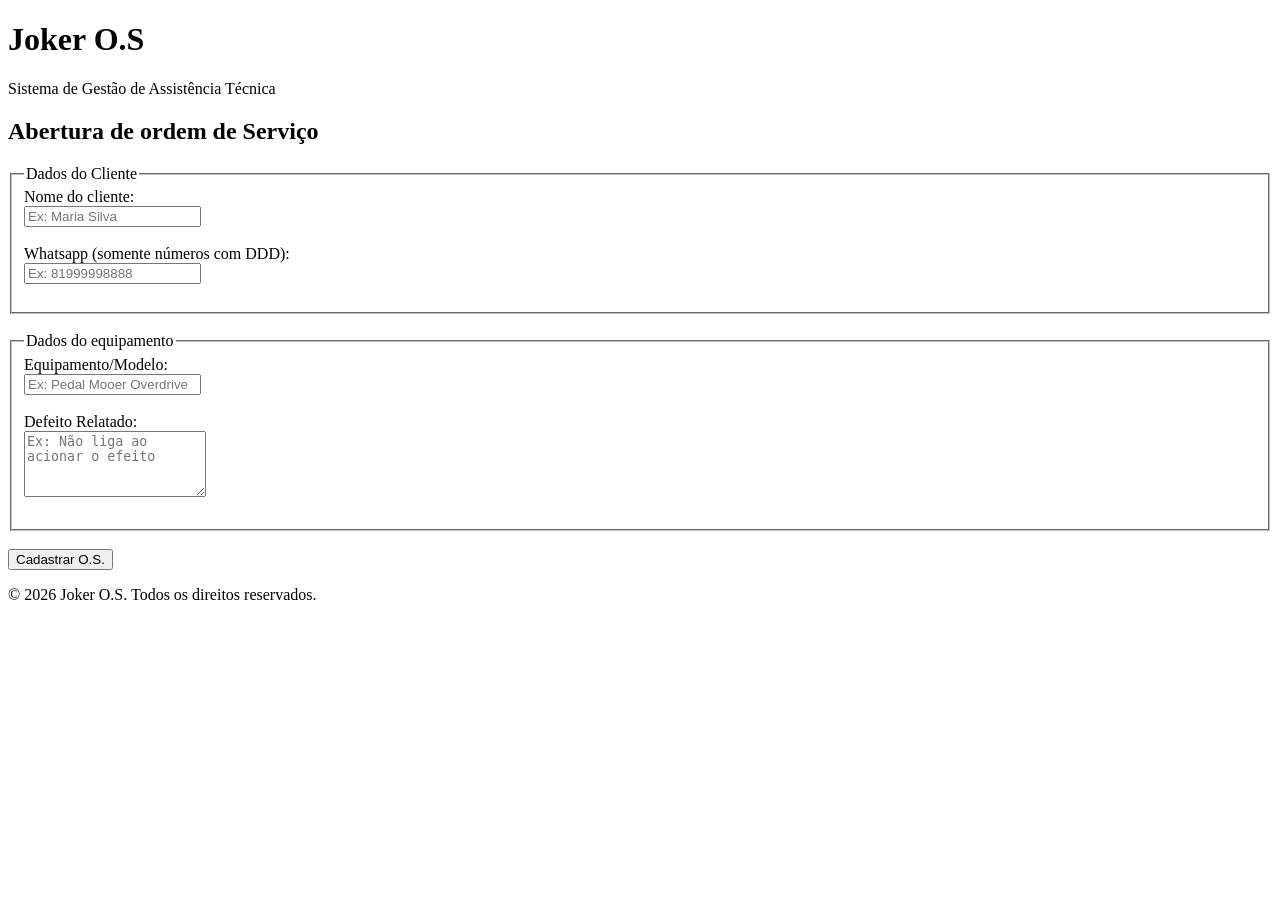
==== fase_1_fundacao/index.html @ 44f41189 "feat: estrutura  HTML base da tela de ordem de serviço" ====
<!DOCTYPE html>
<html lang="pt-br">

<head>
    <meta charset="UTF-8">
    <meta name="viewport" content="width=device-width, initial-scale=1.0">
    <title>Joker O.S - Nova Ordem de Serviço</title>
</head>

<body>
    <header>
        <h1>Joker O.S</h1>
        <p>Sistema de Gestão de Assistência Técnica</p>
    </header>

    <main>
        <section>
            <h2>Abertura de ordem de Serviço</h2>

            <form id="form-os">
                <!-- Dados do cliente -->
                <fieldset>
                    <legend>Dados do Cliente</legend>

                    <label for="cliente-nome">Nome do cliente:</label><br>
                    <input type="text" id="cliente-nome" name="clienteNome" required
                        placeholder="Ex: Maria Silva"><br><br>

                    <label for="cliente-whatsapp">Whatsapp (somente números com DDD):</label><br>
                    <input type="tel" id="cliente-whatsapp" name="clienteWhatsapp" required maxlength="11"
                        pattern="[0-9]{11}" title="Digite 11 numeros (DDD + Número, ex: 8199998888)"
                        placeholder="Ex: 81999998888"><br><br>
                </fieldset>

                <br>

                <!-- Dados do Equipamento-->
                <fieldset>
                    <legend>Dados do equipamento</legend>

                    <label for="equipamento">Equipamento/Modelo:</label><br>
                    <input type="text" id="equipamento" name="equipamento" required
                        placeholder="Ex: Pedal Mooer Overdrive"><br><br>

                    <label for="defeito-relatado">Defeito Relatado:</label><br>
                    <textarea id="defeito-relatado" name="defeitoRelatado" rows="4"
                        placeholder="Ex: Não liga ao acionar o efeito"></textarea><br><br>
                </fieldset>

                <br>

                <button type="submit">Cadastrar O.S.</button>
            </form>
        </section>
    </main>

    <footer>
        <p>&copy; 2026 Joker O.S. Todos os direitos reservados.</p>
    </footer>
</body>

</html>
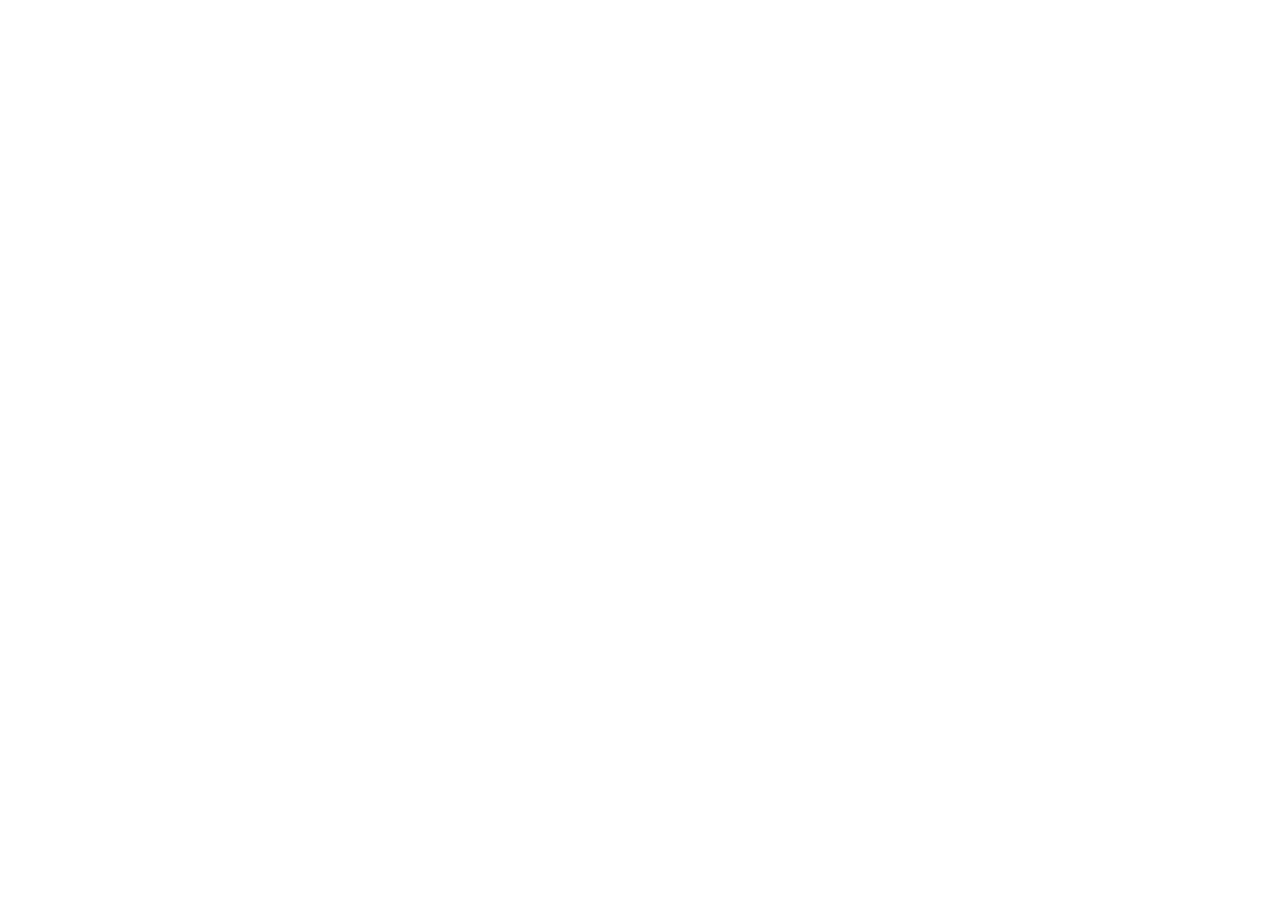
==== commit 84e232b8: "feat: adicionando navegacao entre os-abertas e nova-os com estilizacao css" ====
--- a/fase_1_fundacao/index.html
+++ b/fase_1_fundacao/index.html
@@ -4,59 +4,11 @@
 <head>
     <meta charset="UTF-8">
     <meta name="viewport" content="width=device-width, initial-scale=1.0">
-    <title>Joker O.S - Nova Ordem de Serviço</title>
+    <title>Dashboard</title>
 </head>
 
 <body>
-    <header>
-        <h1>Joker O.S</h1>
-        <p>Sistema de Gestão de Assistência Técnica</p>
-    </header>
 
-    <main>
-        <section>
-            <h2>Abertura de ordem de Serviço</h2>
-
-            <form id="form-os">
-                <!-- Dados do cliente -->
-                <fieldset>
-                    <legend>Dados do Cliente</legend>
-
-                    <label for="cliente-nome">Nome do cliente:</label><br>
-                    <input type="text" id="cliente-nome" name="clienteNome" required
-                        placeholder="Ex: Maria Silva"><br><br>
-
-                    <label for="cliente-whatsapp">Whatsapp (somente números com DDD):</label><br>
-                    <input type="tel" id="cliente-whatsapp" name="clienteWhatsapp" required maxlength="11"
-                        pattern="[0-9]{11}" title="Digite 11 numeros (DDD + Número, ex: 8199998888)"
-                        placeholder="Ex: 81999998888"><br><br>
-                </fieldset>
-
-                <br>
-
-                <!-- Dados do Equipamento-->
-                <fieldset>
-                    <legend>Dados do equipamento</legend>
-
-                    <label for="equipamento">Equipamento/Modelo:</label><br>
-                    <input type="text" id="equipamento" name="equipamento" required
-                        placeholder="Ex: Pedal Mooer Overdrive"><br><br>
-
-                    <label for="defeito-relatado">Defeito Relatado:</label><br>
-                    <textarea id="defeito-relatado" name="defeitoRelatado" rows="4"
-                        placeholder="Ex: Não liga ao acionar o efeito"></textarea><br><br>
-                </fieldset>
-
-                <br>
-
-                <button type="submit">Cadastrar O.S.</button>
-            </form>
-        </section>
-    </main>
-
-    <footer>
-        <p>&copy; 2026 Joker O.S. Todos os direitos reservados.</p>
-    </footer>
 </body>
 
 </html>
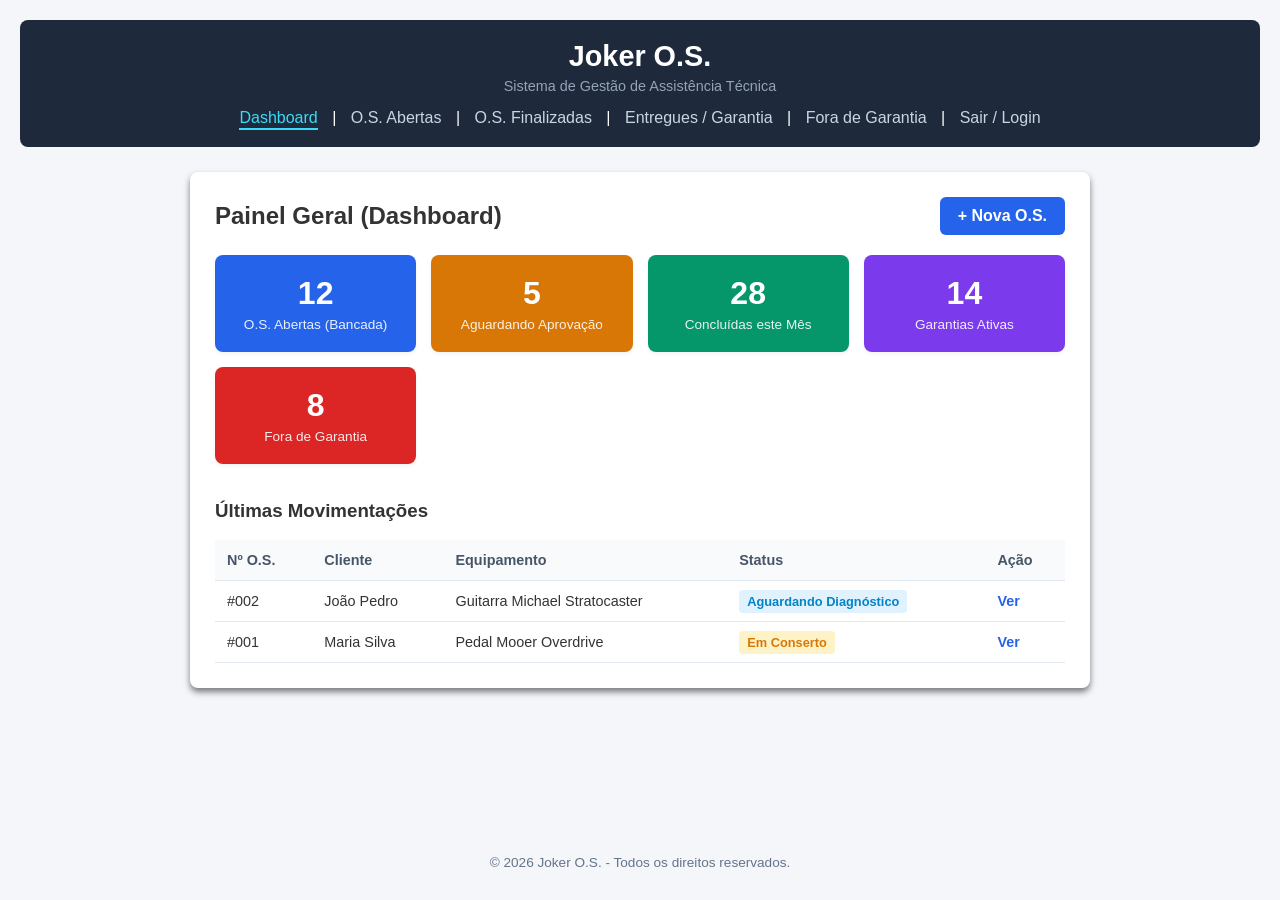
==== commit 94842c07: "feat: Adicionando dashboard completo, página fora da garantiae card de métricas" ====
--- a/fase_1_fundacao/index.html
+++ b/fase_1_fundacao/index.html
@@ -4,11 +4,102 @@
 <head>
     <meta charset="UTF-8">
     <meta name="viewport" content="width=device-width, initial-scale=1.0">
-    <title>Dashboard</title>
+    <title>O.s Dashboard</title>
+    <link rel="stylesheet" href="style.css">
 </head>
 
 <body>
 
+    <header>
+        <h1>Joker O.S.</h1>
+        <p>Sistema de Gestão de Assistência Técnica</p>
+
+        <nav>
+            <a href="index.html" class="ativo">Dashboard</a> |
+            <a href="os-abertas.html">O.S. Abertas</a> |
+            <a href="#">O.S. Finalizadas</a> |
+            <a href="#">Entregues / Garantia</a> |
+            <a href="fora-garantia.html">Fora de Garantia</a> |
+            <a href="login.html">Sair / Login</a>
+        </nav>
+    </header>
+
+    <main>
+        <section class="topo-acoes">
+            <h2>Painel Geral (Dashboard)</h2>
+            <a href="nova-os.html" class="btn-primario">+ Nova O.S.</a>
+        </section>
+
+        <!-- Cards de Métricas -->
+        <section class="cards-grid">
+            <div class="card card-azul">
+                <h3>12</h3>
+                <p>O.S. Abertas (Bancada)</p>
+            </div>
+
+            <div class="card card-amarelo">
+                <h3>5</h3>
+                <p>Aguardando Aprovação</p>
+            </div>
+
+            <div class="card card-verde">
+                <h3>28</h3>
+                <p>Concluídas este Mês</p>
+            </div>
+
+            <div class="card card-roxo">
+                <h3>14</h3>
+                <p>Garantias Ativas</p>
+            </div>
+
+            <div class="card card-vermelho">
+                <h3>8</h3>
+                <p>Fora de Garantia</p>
+            </div>
+        </section>
+
+        <br><br>
+
+        <!-- Resumo de Atividades Recentes -->
+        <section>
+            <h3>Últimas Movimentações</h3>
+            <br>
+            <div class="tabela-container">
+                <table>
+                    <thead>
+                        <tr>
+                            <th>Nº O.S.</th>
+                            <th>Cliente</th>
+                            <th>Equipamento</th>
+                            <th>Status</th>
+                            <th>Ação</th>
+                        </tr>
+                    </thead>
+                    <tbody>
+                        <tr>
+                            <td>#002</td>
+                            <td>João Pedro</td>
+                            <td>Guitarra Michael Stratocaster</td>
+                            <td><span class="status aguardando">Aguardando Diagnóstico</span></td>
+                            <td><a href="#" class="btn-tabela">Ver</a></td>
+                        </tr>
+                        <tr>
+                            <td>#001</td>
+                            <td>Maria Silva</td>
+                            <td>Pedal Mooer Overdrive</td>
+                            <td><span class="status em-conserto">Em Conserto</span></td>
+                            <td><a href="#" class="btn-tabela">Ver</a></td>
+                        </tr>
+                    </tbody>
+                </table>
+            </div>
+        </section>
+    </main>
+
+    <footer>
+        <p>&copy; 2026 Joker O.S. - Todos os direitos reservados.</p>
+    </footer>
+
 </body>
 
 </html>
--- a/fase_1_fundacao/style.css
+++ b/fase_1_fundacao/style.css
@@ -0,0 +1,262 @@
+/* Reset básico e fontes */
+* {
+    margin: 0;
+    padding: 0;
+    box-sizing: border-box;
+    font-family: 'Segoe UI', Tahoma, Geneva, Verdana, sans-serif;
+}
+
+body {
+    background-color: #f4f6f9;
+    color: #333;
+    padding: 20px;
+    display: flex;
+    flex-direction: column;
+    min-height: 100vh;
+}
+
+/* Cabeçalho e Menu Central */
+header {
+    background-color: #1e293b;
+    color: #fff;
+    padding: 20px;
+    border-radius: 8px;
+    margin-bottom: 25px;
+    text-align: center;
+}
+
+header h1 {
+    font-size: 1.8rem;
+    margin-bottom: 5px;
+}
+
+header p {
+    font-size: 0.9rem;
+    color: #94a3b8;
+    margin-bottom: 15px;
+}
+
+nav a {
+    color: #cbd5e1;
+    text-decoration: none;
+    margin: 0 10px;
+    font-weight: 500;
+    transition: color 0.2s;
+}
+
+nav a.ativo,
+nav a:hover {
+    color: #38dbf8;
+    border-bottom: 2px solid #38dbf8;
+    padding-bottom: 2px;
+}
+
+/* Conteudo Principal */
+main {
+    max-width: 900px;
+    margin: 0 auto;
+    width: 100%;
+    background: #fff;
+    padding: 25px;
+    border-radius: 8px;
+    box-shadow: 0 4px 6px rgba(0, 0, 0, 0.5);
+}
+
+.topo-acoes {
+    display: flex;
+    justify-content: space-between;
+    align-items: center;
+    margin-bottom: 20px;
+}
+
+.btn-primario {
+    background-color: #2563eb;
+    color: white;
+    padding: 10px 18px;
+    text-decoration: none;
+    border-radius: 6px;
+    font-weight: 600;
+    transition: background-color 0.2s;
+}
+
+.btn-primario:hover {
+    background-color: #1d4ed8;
+}
+
+/* Barra de Pesquisa */
+.filtro-busca input {
+    width: 100%;
+    padding: 12px;
+    border: 1px solid #cbd5e1;
+    border-radius: 6px;
+    margin-bottom: 20px;
+    font-size: 0.95rem;
+    outline: none;
+}
+
+.filtro-busca input:focus {
+    border-color: #2563eb;
+}
+
+/* Tabela de O.S. */
+.tabela-container {
+    overflow-x: auto;
+}
+
+table {
+    width: 100%;
+    border-collapse: collapse;
+    text-align: left;
+}
+
+th,
+td {
+    padding: 12px;
+    border-bottom: 1px solid #e2e8f0;
+    font-size: 0.9rem;
+}
+
+th {
+    background-color: #f8fafc;
+    color: #475569;
+}
+
+.status {
+    padding: 4px 8px;
+    border-radius: 4px;
+    font-size: 0.8rem;
+    font-weight: 600;
+}
+
+.status.em-conserto {
+    background-color: #fef3c7;
+    color: #d97706;
+}
+
+.status.aguardando {
+    background-color: #e0f2fe;
+    color: #0284c7;
+}
+
+.btn-tabela {
+    color: #2563eb;
+    text-decoration: none;
+    font-weight: 600;
+}
+
+/* Formulário de Nova O.S. (nova-os.html) */
+fieldset {
+    border: 1px solid #cbd5e1;
+    border-radius: 6px;
+    padding: 15px;
+    margin-bottom: 20px;
+}
+
+legend {
+    font-weight: 600;
+    color: #2563eb;
+    padding: 0 8px;
+}
+
+label {
+    display: block;
+    font-size: 0.9rem;
+    font-weight: 500;
+    margin-bottom: 5px;
+    color: #475569;
+}
+
+input[type="text"],
+input[type="tel"],
+textarea {
+    width: 100%;
+    padding: 10px;
+    border: 1px solid #cbd5e1;
+    border-radius: 4px;
+    font-size: 0.95rem;
+    outline: none;
+}
+
+input:focus,
+textarea:focus {
+    border-color: #2563eb;
+}
+
+button[type="submit"] {
+    width: 100%;
+    background-color: #2563eb;
+    color: #fff;
+    border: none;
+    padding: 12px;
+    font-weight: 600;
+    border-radius: 6px;
+    cursor: pointer;
+    font-size: 1rem;
+}
+
+button[type="submit"]:hover {
+    background-color: #1d4ed8;
+}
+
+/* Rodapé */
+footer {
+    margin-top: auto;
+    text-align: center;
+    padding: 20px 0 10px;
+    font-size: 0.85rem;
+    color: #64748b;
+}
+
+/* Estilos Exclusivos do Dashboard (Cards) */
+.cards-grid {
+    display: grid;
+    grid-template-columns: repeat(auto-fit, minmax(180px, 1fr));
+    gap: 15px;
+    margin-top: 10px;
+}
+
+.card {
+    padding: 20px;
+    border-radius: 8px;
+    color: #fff;
+    text-align: center;
+    box-shadow: 0 2px 4px rgba(0, 0, 0, 0.05);
+}
+
+.card h3 {
+    font-size: 2rem;
+    margin-bottom: 5px;
+}
+
+.card p {
+    font-size: 0.85rem;
+    font-weight: 500;
+    opacity: 0.9;
+}
+
+/* Cores dos Cards */
+.card-azul {
+    background-color: #2563eb;
+}
+
+.card-amarelo {
+    background-color: #d97706;
+}
+
+.card-verde {
+    background-color: #059669;
+}
+
+.card-roxo {
+    background-color: #7c3aed;
+}
+
+.card-vermelho {
+    background-color: #dc2626;
+}
+
+
+.status.expirado {
+    background-color: #fee2e2;
+    color: #991b1b;
+}
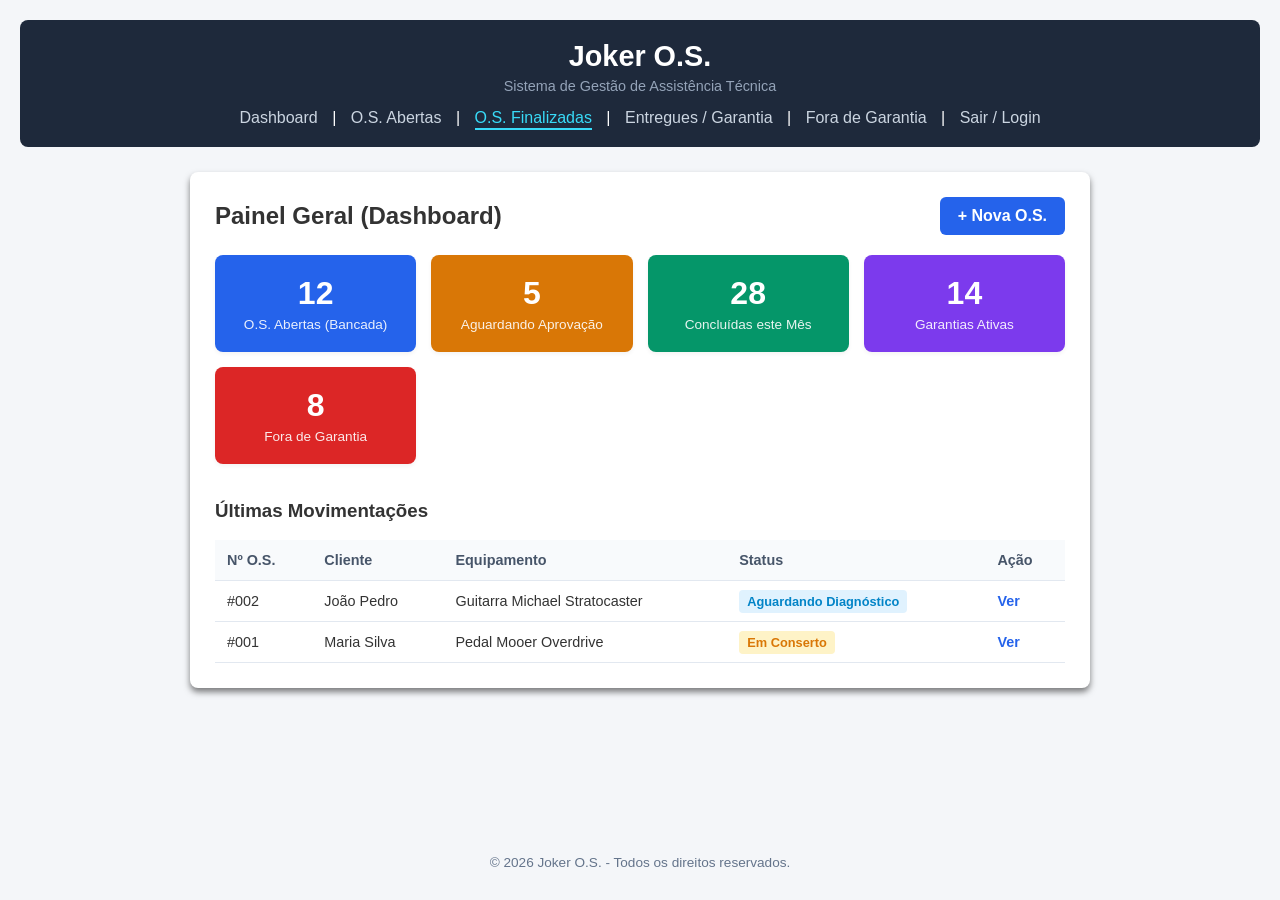
==== commit 37bc9220: "feat: adiciona paginas de os finalizadas e garantia ativa, e atualiza navegacao" ====
--- a/fase_1_fundacao/index.html
+++ b/fase_1_fundacao/index.html
@@ -14,11 +14,11 @@
         <h1>Joker O.S.</h1>
         <p>Sistema de Gestão de Assistência Técnica</p>
 
-        <nav>
-            <a href="index.html" class="ativo">Dashboard</a> |
-            <a href="os-abertas.html">O.S. Abertas</a> |
-            <a href="#">O.S. Finalizadas</a> |
-            <a href="#">Entregues / Garantia</a> |
+         <nav>
+            <a href="index.html">Dashboard</a> | 
+            <a href="os-abertas.html">O.S. Abertas</a> | 
+            <a href="os-finalizadas.html" class="ativo">O.S. Finalizadas</a> | 
+            <a href="garantia.html">Entregues / Garantia</a> |
             <a href="fora-garantia.html">Fora de Garantia</a> |
             <a href="login.html">Sair / Login</a>
         </nav>
--- a/fase_1_fundacao/style.css
+++ b/fase_1_fundacao/style.css
@@ -259,4 +259,96 @@
 .status.expirado {
     background-color: #fee2e2;
     color: #991b1b;
+}
+
+.status.concluido {
+    background-color: #d1fae5;
+    color: #065f46;
+}
+
+/* Estilos Específicos para Login e Cadastro */
+.body-login {
+  background-color: #0f172a;
+  display: flex;
+  justify-content: center;
+  align-items: center;
+  min-height: 100vh;
+}
+
+.container-login {
+  max-width: 400px;
+  width: 100%;
+  background: #ffffff;
+  padding: 30px;
+  border-radius: 12px;
+  box-shadow: 0 10px 25px rgba(0,0,0,0.2);
+}
+
+.cabecalho-login {
+  text-align: center;
+  margin-bottom: 25px;
+}
+
+.cabecalho-login h1 {
+  color: #1e293b;
+  font-size: 2rem;
+}
+
+.cabecalho-login p {
+  color: #64748b;
+  font-size: 0.9rem;
+}
+
+.campo-grupo {
+  margin-bottom: 18px;
+}
+
+.campo-grupo label {
+  display: block;
+  font-size: 0.85rem;
+  font-weight: 600;
+  margin-bottom: 6px;
+  color: #334155;
+}
+
+.campo-grupo input, 
+.campo-grupo select {
+  width: 100%;
+  padding: 11px;
+  border: 1px solid #cbd5e1;
+  border-radius: 6px;
+  font-size: 0.95rem;
+  outline: none;
+  background-color: #f8fafc;
+}
+
+.campo-grupo input:focus, 
+.campo-grupo select:focus {
+  border-color: #2563eb;
+  background-color: #fff;
+}
+
+.btn-bloco {
+  width: 100%;
+  margin-top: 10px;
+  cursor: pointer;
+  border: none;
+  font-size: 1rem;
+}
+
+.rodape-card-login {
+  text-align: center;
+  margin-top: 20px;
+  font-size: 0.85rem;
+  color: #64748b;
+}
+
+.rodape-card-login a {
+  color: #2563eb;
+  font-weight: 600;
+  text-decoration: none;
+}
+
+.rodape-card-login a:hover {
+  text-decoration: underline;
 }
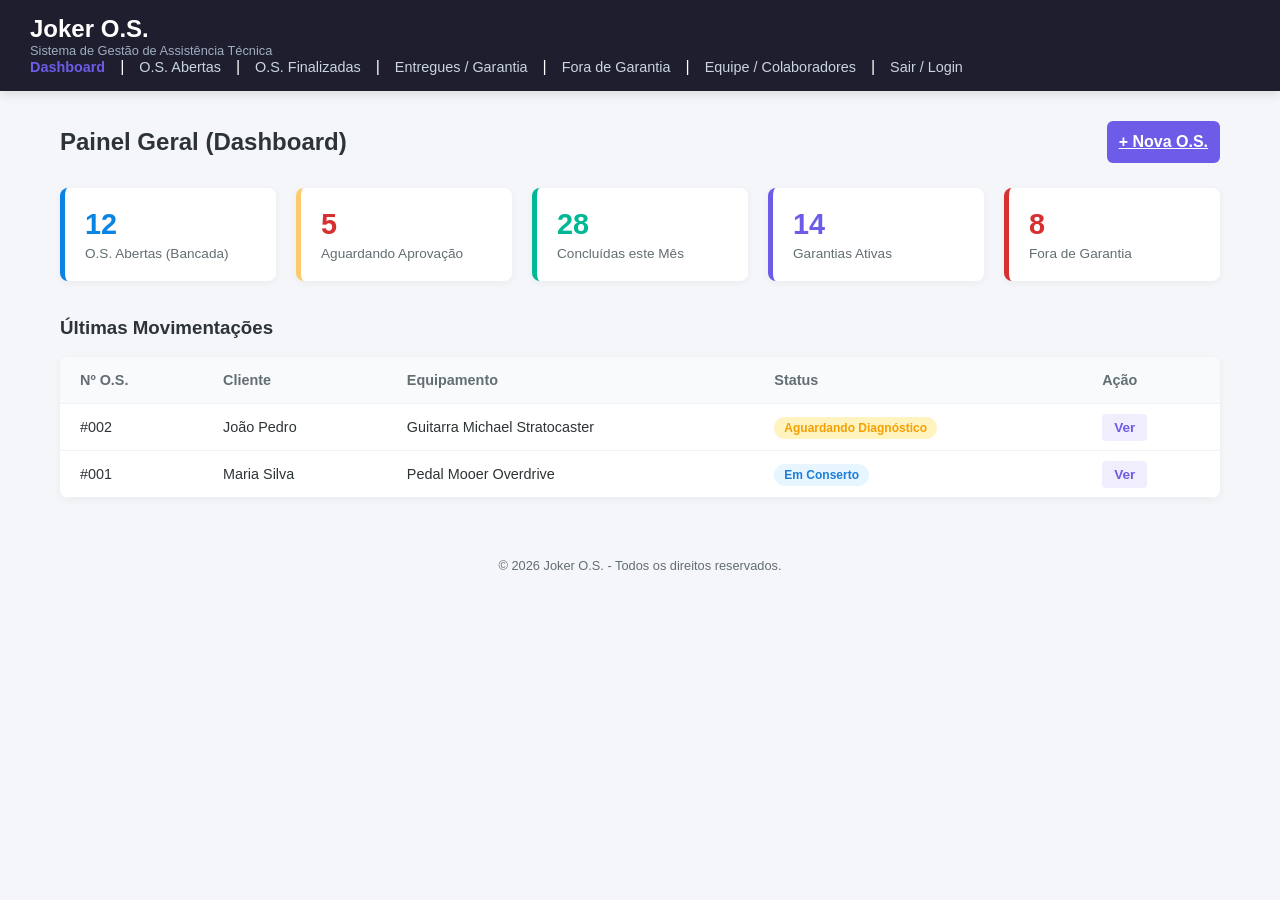
==== commit bd46ecaa: "feat/refactor: reorganiza arquitetura JS em arquivos externos e adiciona README completo" ====
--- a/fase_1_fundacao/index.html
+++ b/fase_1_fundacao/index.html
@@ -5,7 +5,7 @@
     <meta charset="UTF-8">
     <meta name="viewport" content="width=device-width, initial-scale=1.0">
     <title>O.s Dashboard</title>
-    <link rel="stylesheet" href="style.css">
+    <link rel="stylesheet" href="css/style.css">
 </head>
 
 <body>
@@ -14,12 +14,13 @@
         <h1>Joker O.S.</h1>
         <p>Sistema de Gestão de Assistência Técnica</p>
 
-         <nav>
-            <a href="index.html">Dashboard</a> | 
-            <a href="os-abertas.html">O.S. Abertas</a> | 
-            <a href="os-finalizadas.html" class="ativo">O.S. Finalizadas</a> | 
+        <nav>
+            <a href="index.html" class="ativo">Dashboard</a> |
+            <a href="os-abertas.html">O.S. Abertas</a> |
+            <a href="os-finalizadas.html">O.S. Finalizadas</a> |
             <a href="garantia.html">Entregues / Garantia</a> |
             <a href="fora-garantia.html">Fora de Garantia</a> |
+            <a href="equipe.html">Equipe / Colaboradores</a> |
             <a href="login.html">Sair / Login</a>
         </nav>
     </header>
@@ -81,14 +82,14 @@
                             <td>João Pedro</td>
                             <td>Guitarra Michael Stratocaster</td>
                             <td><span class="status aguardando">Aguardando Diagnóstico</span></td>
-                            <td><a href="#" class="btn-tabela">Ver</a></td>
+                            <td><a href="detalhes-os.html" class="btn-tabela">Ver</a></td>
                         </tr>
                         <tr>
                             <td>#001</td>
                             <td>Maria Silva</td>
                             <td>Pedal Mooer Overdrive</td>
                             <td><span class="status em-conserto">Em Conserto</span></td>
-                            <td><a href="#" class="btn-tabela">Ver</a></td>
+                            <td><a href="detalhes-os.html" class="btn-tabela">Ver</a></td>
                         </tr>
                     </tbody>
                 </table>
--- a/fase_1_fundacao/css/style.css
+++ b/fase_1_fundacao/css/style.css
@@ -0,0 +1,503 @@
+/* ==============================
+   1. RESET E VARIÁVEIS GLOBAIS
+   ============================== */
+
+* {
+    margin: 0;
+    padding: 0;
+    box-sizing: border-box;
+    font-family: 'Segoe UI', 'Segoe UI', Tahoma, Geneva, Verdana, sans-serif;
+}
+
+:root {
+    --primary: #1e1e2f;
+    /* Cor principal escura (Sidebar/Header) */
+    --accent: #6c5ce7;
+    /* Cor do Joker OS (Roxo/Destaque) */
+    --bg: #f4f6f9;
+    /* Fundo geral */
+    --card-bg: #ffffff;
+    /* Fundo de cards e containers */
+    --text: #2d3436;
+    /* Texto principal */
+    --text-muted: #636e72;
+    /* Texto secundário */
+    --success: #00b894;
+    /* Status: Concluído / Verde */
+    --warning: #fdcb6e;
+    /* Status: Em andamento / Amarelo */
+    --danger: #d63031;
+    /* Status: Sem conserto / Vermelho */
+}
+
+body {
+    background-color: var(--bg);
+    color: var(--text);
+    min-height: 100vh;
+}
+
+/* ===================
+   2. TELA DE LOGIN
+   ===================*/
+
+.body-login {
+    display: flex;
+    justify-content: center;
+    align-items: center;
+    min-height: 100vh;
+    background: linear-gradient(135deg, var(--primary) 0%, #0f0c20 100%);
+    padding: 20px;
+}
+
+.container-login {
+    background-color: var(--card-bg);
+    width: 100%;
+    max-width: 400px;
+    padding: 40px 30px;
+    border-radius: 12px;
+    box-shadow: 0 10px 25px rgba(0, 0, 0, 0.3);
+}
+
+.cabecalho-login {
+    text-align: center;
+    margin-bottom: 30px;
+}
+
+.cabecalho-login h1 {
+    color: var(--accent);
+    font-size: 2rem;
+    font-weight: 700;
+    margin-bottom: 8px;
+    letter-spacing: 1px;
+}
+
+.cabecalho-login p {
+    color: var(--text-muted);
+    font-size: 0.9rem;
+}
+
+.campo-grupo {
+    margin-bottom: 20px;
+    display: flex;
+    flex-direction: column;
+}
+
+.campo-grupo label {
+    font-size: 0.85rem;
+    font-weight: 600;
+    margin-bottom: 8px;
+    color: var(--text);
+}
+
+.campo-grupo input {
+    padding: 12px 15px;
+    border: 1px solid #ddd;
+    border-radius: 6px;
+    font-size: 0.95rem;
+    outline: none;
+    transition: border-color 0.3s ease, box-shadow 0.3s ease;
+}
+
+.campo-grupo input:focus {
+    border-color: var(--accent);
+    box-shadow: 0 0 0 3px rgba(108, 92, 231, 0.2);
+}
+
+.btn-primario {
+    background-color: var(--accent);
+    color: #ffffff;
+    padding: 12px;
+    border: none;
+    border-radius: 6px;
+    font-size: 1rem;
+    font-weight: 600;
+    cursor: pointer;
+    transition: background-color 0.3s ease, transform 0.1s ease;
+}
+
+.btn-primario:hover {
+    background-color: #5b4bc4;
+}
+
+.btn-primario:active {
+    transform: scale(0.98);
+}
+
+.btn-bloco {
+    width: 100%;
+    margin-top: 10px;
+}
+
+.rodape-card-login {
+    margin-top: 25px;
+    text-align: center;
+    font-size: 0.85rem;
+    color: var(--text-muted);
+}
+
+.rodape-card-login a {
+    color: var(--accent);
+    text-decoration: none;
+    font-weight: 600;
+}
+
+.rodape-card-login a:hover {
+    text-decoration: underline;
+}
+
+
+/* ============================
+   3. DASHBOARD E LAYOUT BASE 
+   ============================*/
+header {
+    background-color: var(--primary);
+    color: #fff;
+    padding: 15px 30px;
+    box-shadow: 0 4px 10px rgba(0, 0, 0, 0.1);
+}
+
+.header-content {
+    max-width: 1200px;
+    margin: 0 auto;
+    display: flex;
+    justify-content: space-between;
+    align-items: center;
+    flex-wrap: wrap;
+    gap: 15px;
+}
+
+header h1 {
+    font-size: 1.5rem;
+    color: #fff;
+}
+
+header p {
+    font-size: 0.8rem;
+    color: #a0aec0;
+}
+
+nav {
+    display: flex;
+    gap: 15px;
+    align-items: center;
+}
+
+nav a {
+    color: #cbd5e0;
+    text-decoration: none;
+    font-size: 0.9rem;
+    font-weight: 500;
+    transition: color 0.2s ease;
+}
+
+nav a:hover,
+nav a.ativo {
+    color: var(--accent);
+    font-weight: 600;
+}
+
+nav .btn-sair {
+    background: rgba(255, 255, 255, 0.1);
+    padding: 6px 12px;
+    border-radius: 4px;
+}
+
+main {
+    max-width: 1200px;
+    margin: 30px auto;
+    padding: 0 20px;
+}
+
+.topo-acoes {
+    display: flex;
+    justify-content: space-between;
+    align-items: center;
+    margin-bottom: 25px;
+}
+
+/* Grids e Cards de Métricas */
+.cards-grid {
+    display: grid;
+    grid-template-columns: repeat(auto-fit, minmax(200px, 1fr));
+    gap: 20px;
+}
+
+.card {
+    background: var(--card-bg);
+    padding: 20px;
+    border-radius: 8px;
+    box-shadow: 0 2px 8px rgba(0, 0, 0, 0.05);
+    border-left: 5px solid var(--accent);
+}
+
+.card h3 {
+    font-size: 1.8rem;
+    margin-bottom: 5px;
+}
+
+.card p {
+    font-size: 0.85rem;
+    color: var(--text-muted);
+}
+
+.card-azul {
+    border-left-color: #0984e3;
+}
+
+.card-azul h3 {
+    color: #0984e3;
+}
+
+.card-amarelo {
+    border-left-color: #fdcb6e;
+}
+
+.card-amarelo h3 {
+    color: #d63031;
+}
+
+.card-verde {
+    border-left-color: var(--success);
+}
+
+.card-verde h3 {
+    color: var(--success);
+}
+
+.card-roxo {
+    border-left-color: var(--accent);
+}
+
+.card-roxo h3 {
+    color: var(--accent);
+}
+
+.card-vermelho {
+    border-left-color: var(--danger);
+}
+
+.card-vermelho h3 {
+    color: var(--danger);
+}
+
+/* Tabelas e Status */
+.tabela-container {
+    background: var(--card-bg);
+    border-radius: 8px;
+    overflow-x: auto;
+    box-shadow: 0 2px 8px rgba(0, 0, 0, 0.05);
+}
+
+table {
+    width: 100%;
+    border-collapse: collapse;
+    text-align: left;
+}
+
+th,
+td {
+    padding: 15px 20px;
+    border-bottom: 1px solid #edf2f7;
+    font-size: 0.9rem;
+}
+
+th {
+    background-color: #f8fafc;
+    color: var(--text-muted);
+    font-weight: 600;
+}
+
+.status {
+    padding: 4px 10px;
+    border-radius: 12px;
+    font-size: 0.75rem;
+    font-weight: 600;
+}
+
+.status.aguardando {
+    background: #fff3bf;
+    color: #f59f00;
+}
+
+.status.em-conserto {
+    background: #e7f5ff;
+    color: #1c7ed6;
+}
+
+.btn-tabela {
+    color: var(--accent);
+    text-decoration: none;
+    font-weight: 600;
+}
+
+footer {
+    text-align: center;
+    padding: 20px;
+    color: var(--text-muted);
+    font-size: 0.8rem;
+    margin-top: 40px;
+}
+
+/* ===========================
+   4. CADASTRO E FORMULÁRIOS 
+   ===========================*/
+.container-form {
+    background-color: var(--card-bg);
+    padding: 30px;
+    border-radius: 8px;
+    box-shadow: 0 2px 8px rgba(0, 0, 0, 0.05);
+    max-width: 800px;
+    margin: 0 auto;
+}
+
+.container-form h2 {
+    color: var(--primary);
+    font-size: 1.5rem;
+    margin-bottom: 5px;
+}
+
+.subtitulo-form {
+    color: var(--text-muted);
+    font-size: 0.9rem;
+    margin-bottom: 25px;
+}
+
+fieldset {
+    border: 1px solid #e2e8f0;
+    border-radius: 6px;
+    padding: 20px;
+    margin-bottom: 25px;
+}
+
+legend {
+    padding: 0 10px;
+    font-weight: 600;
+    color: var(--accent);
+    font-size: 0.95rem;
+}
+
+textarea {
+    width: 100%;
+    padding: 12px 15px;
+    border: 1px solid #ddd;
+    border-radius: 6px;
+    font-size: 0.95rem;
+    outline: none;
+    resize: vertical;
+    font-family: inherit;
+    transition: border-color 0.3s ease, box-shadow 0.3s ease;
+}
+
+textarea:focus {
+    border-color: var(--accent);
+    box-shadow: 0 0 0 3px rgba(108, 92, 231, 0.2);
+}
+
+.acoes-form {
+    display: flex;
+    gap: 15px;
+    align-items: center;
+}
+
+.btn-secundario {
+    background-color: #e2e8f0;
+    color: #4a5568;
+    padding: 12px 20px;
+    border-radius: 6px;
+    text-decoration: none;
+    font-size: 0.95rem;
+    font-weight: 600;
+    transition: background-color 0.2s ease;
+}
+
+.btn-secundario:hover {
+    background-color: #cbd5e0;
+}
+
+.campo-grupo select {
+    width: 100%;
+    padding: 10px 14px;
+    border: 1px solid #cbd5e1;
+    border-radius: 6px;
+    font-size: 0.95rem;
+    background-color: #ffffff;
+    color: var(--text-color);
+    outline: none;
+    transition: border-color 0.2s ease, box-shadow 0.2s ease;
+}
+
+.campo-grupo select:focus {
+    border-color: var(--accent);
+    box-shadow: 0 0 0 3px rgba(108, 92, 231, 0.15);
+}
+
+/* ====================
+    5. TABELA DE 0.S 
+   ====================*/
+
+.container-largura-total {
+    max-width: 1200px;
+    margin: 30px auto;
+    padding: 0 20px;
+}
+
+.filtro-busca {
+    margin-bottom: 20px;
+}
+
+.filtro-busca input {
+    width: 100%;
+    padding: 12px 18px;
+    border: 1px solid #e2e8f0;
+    border-radius: 8px;
+    font-size: 0.95rem;
+    outline: none;
+    box-shadow: 0 2px 5px rgba(0, 0, 0, 0.02);
+    transition: border-color 0.2s ease, box-shadow 0.2s ease;
+}
+
+.filtro-busca input:focus {
+    border-color: var(--accent);
+    box-shadow: 0 0 0 3px rgba(108, 92, 231, 0.15);
+}
+
+.btn-tabela {
+    background-color: rgba(108, 92, 231, 0.1);
+    color: var(--accent);
+    padding: 6px 12px;
+    border-radius: 4px;
+    text-decoration: none;
+    font-size: 0.85rem;
+    font-weight: 600;
+    transition: background-color 0.2s ease, color 0.2s ease;
+}
+
+.btn-tabela:hover {
+    background-color: var(--accent);
+    color: #ffffff;
+}
+
+/* Status Verde e Botão de Ação de Baixa */
+.status.concluido {
+    background: #d3f9d8;
+    color: #2b8a3e;
+}
+
+.btn-tabela.btn-sucesso {
+    background-color: rgba(0, 184, 148, 0.1);
+    color: var(--success);
+}
+
+.btn-tabela.btn-sucesso:hover {
+    background-color: var(--success);
+    color: #ffffff;
+}
+
+/* =======================
+   6. RECIBOS E GARANTIA
+   =======================*/
+
+.status.expirado {
+    background: #ffe3e3;
+    color: var(--danger);
+}
